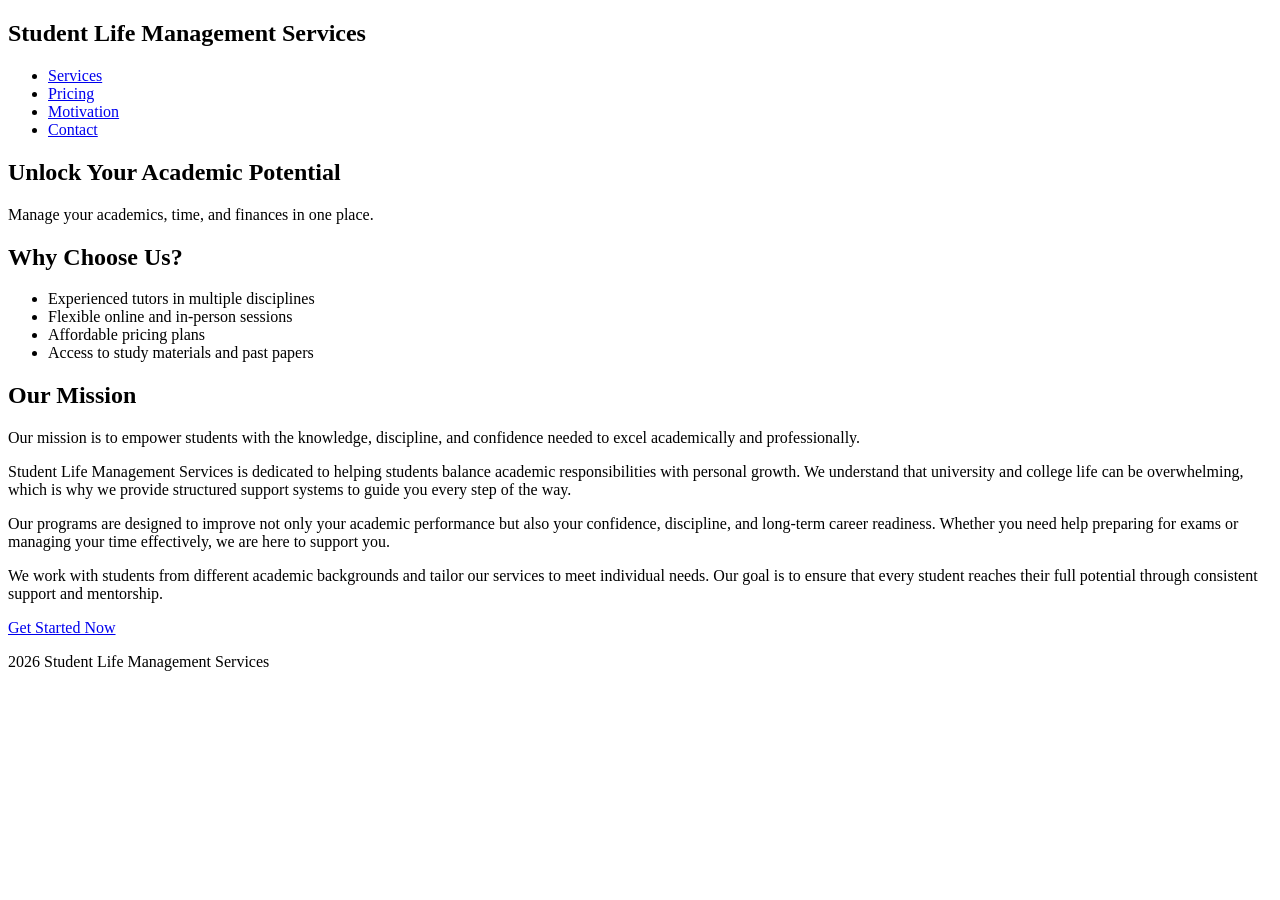
==== index.html @ 94c28f8d "first commit" ====
<!DOCTYPE html>
<html lang="en">

<head>
    <meta charset="UTF-8">
    <meta name="viewport" content="width=device-width, initial-scale=1.0">
    <title>Student Life Management Services</title>
</head>

<body>

    <header>
        <nav>
            <h2>Student Life Management Services</h2>
            <ul>
                <li><a href="service.html">Services</a></li>
                <li><a href="enquiry.html">Pricing</a></li>
                <li><a href="about.html">Motivation</a></li>
                <li><a href="contact.html">Contact</a></li>
            </ul>
        </nav>
    </header>

    <section>
        <h1>Unlock Your Academic Potential</h1>
        <p>Manage your academics, time, and finances in one place.</p>

        <h2>Why Choose Us?</h2>
        <ul>
            <li>Experienced tutors in multiple disciplines</li>
            <li>Flexible online and in-person sessions</li>
            <li>Affordable pricing plans</li>
            <li>Access to study materials and past papers</li>
        </ul>

        <h2>Our Mission</h2>
        <p>Our mission is to empower students with the knowledge, discipline, and confidence needed to excel academically and professionally.</p>

        <p>Student Life Management Services is dedicated to helping students balance academic responsibilities with personal growth. We understand that university and college life can be overwhelming, which is why we provide structured support systems to
            guide you every step of the way.</p>

        <p>Our programs are designed to improve not only your academic performance but also your confidence, discipline, and long-term career readiness. Whether you need help preparing for exams or managing your time effectively, we are here to support you.</p>

        <p>We work with students from different academic backgrounds and tailor our services to meet individual needs. Our goal is to ensure that every student reaches their full potential through consistent support and mentorship.</p>

        <a href="enquiry.html">Get Started Now</a>
    </section>

    <footer>
        <p>2026 Student Life Management Services</p>
    </footer>

</body>

</html>
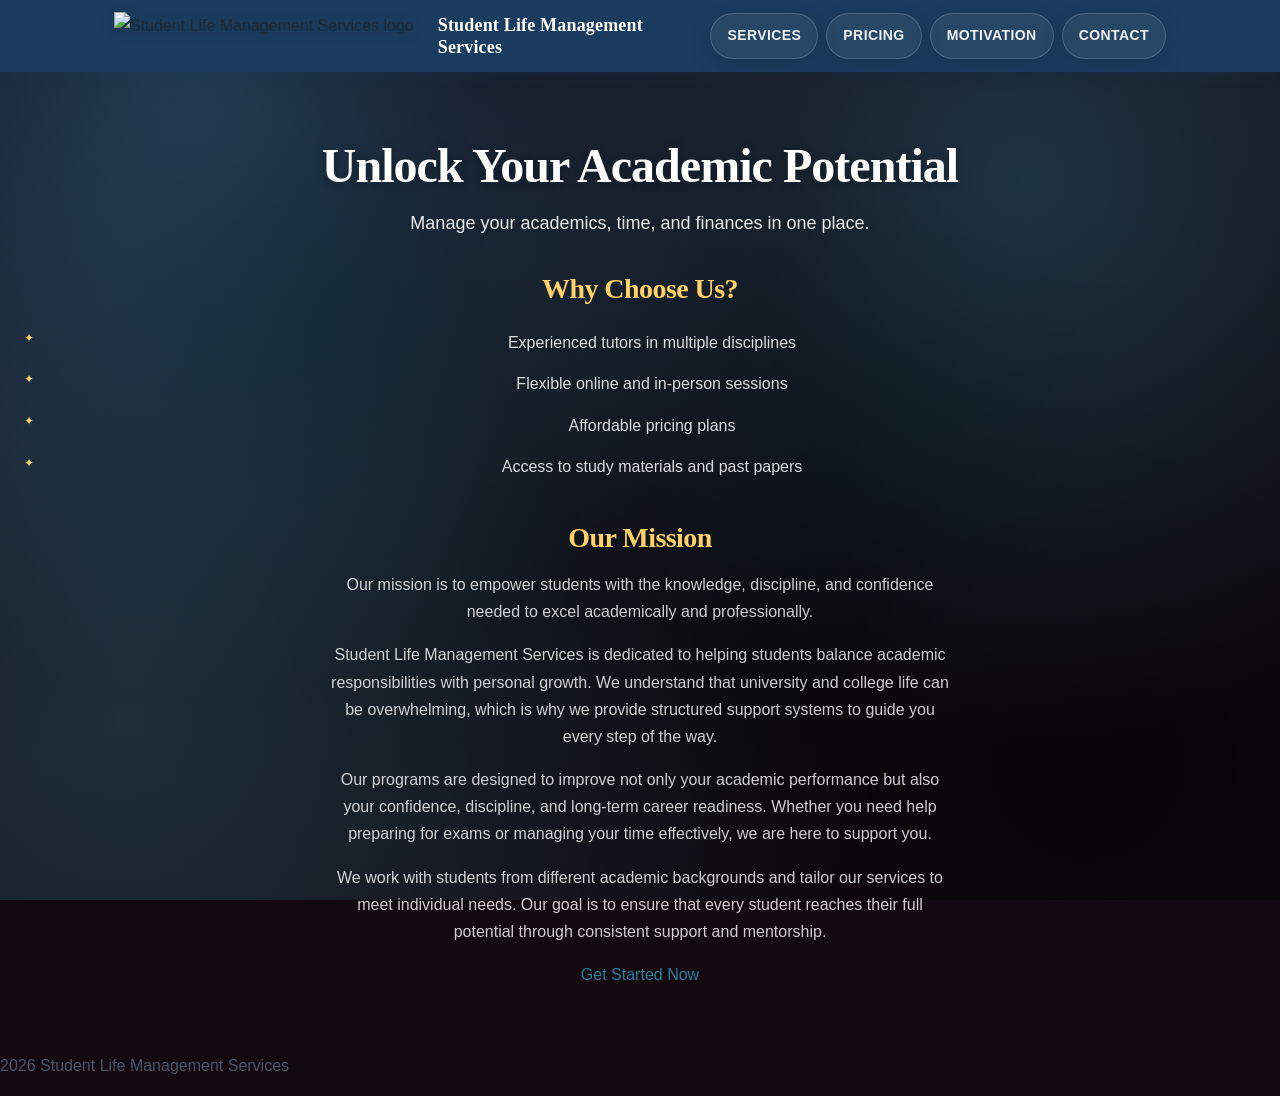
==== commit f99abe57: "Add files via upload" ====
--- a/index.html
+++ b/index.html
@@ -1,55 +1,58 @@
-<!DOCTYPE html>
-<html lang="en">
-
-<head>
-    <meta charset="UTF-8">
-    <meta name="viewport" content="width=device-width, initial-scale=1.0">
-    <title>Student Life Management Services</title>
-</head>
-
-<body>
-
-    <header>
-        <nav>
-            <h2>Student Life Management Services</h2>
-            <ul>
-                <li><a href="service.html">Services</a></li>
-                <li><a href="enquiry.html">Pricing</a></li>
-                <li><a href="about.html">Motivation</a></li>
-                <li><a href="contact.html">Contact</a></li>
-            </ul>
-        </nav>
-    </header>
-
-    <section>
-        <h1>Unlock Your Academic Potential</h1>
-        <p>Manage your academics, time, and finances in one place.</p>
-
-        <h2>Why Choose Us?</h2>
-        <ul>
-            <li>Experienced tutors in multiple disciplines</li>
-            <li>Flexible online and in-person sessions</li>
-            <li>Affordable pricing plans</li>
-            <li>Access to study materials and past papers</li>
-        </ul>
-
-        <h2>Our Mission</h2>
-        <p>Our mission is to empower students with the knowledge, discipline, and confidence needed to excel academically and professionally.</p>
-
-        <p>Student Life Management Services is dedicated to helping students balance academic responsibilities with personal growth. We understand that university and college life can be overwhelming, which is why we provide structured support systems to
-            guide you every step of the way.</p>
-
-        <p>Our programs are designed to improve not only your academic performance but also your confidence, discipline, and long-term career readiness. Whether you need help preparing for exams or managing your time effectively, we are here to support you.</p>
-
-        <p>We work with students from different academic backgrounds and tailor our services to meet individual needs. Our goal is to ensure that every student reaches their full potential through consistent support and mentorship.</p>
-
-        <a href="enquiry.html">Get Started Now</a>
-    </section>
-
-    <footer>
-        <p>2026 Student Life Management Services</p>
-    </footer>
-
-</body>
-
+<!DOCTYPE html>
+<html lang="en">
+
+<head>
+    <meta charset="UTF-8">
+    <meta name="viewport" content="width=device-width, initial-scale=1.0">
+    <title>Student Life Management Services</title>
+    <link rel="stylesheet" href="style.css">
+</head>
+
+<body>
+
+<header>
+        <nav>
+            <img src="media/powpow logo.jpg" alt="Student Life Management Services logo" style="height:48px; width:auto; display:block;" >
+            <h2>Student Life Management Services</h2>
+            <ul>
+                <li><a href="service.html">Services</a></li>
+                <li><a href="enquiry.html">Pricing</a></li>
+                <li><a href="about.html">Motivation</a></li>
+                <li><a href="contact.html">Contact</a></li>
+            </ul>
+        </nav>
+    </header>
+
+    <section class="index-hero">
+        <h1>Unlock Your Academic Potential</h1>
+
+        <p>Manage your academics, time, and finances in one place.</p>
+
+        <h2>Why Choose Us?</h2>
+        <ul>
+            <li>Experienced tutors in multiple disciplines</li>
+            <li>Flexible online and in-person sessions</li>
+            <li>Affordable pricing plans</li>
+            <li>Access to study materials and past papers</li>
+        </ul>
+
+        <h2>Our Mission</h2>
+        <p>Our mission is to empower students with the knowledge, discipline, and confidence needed to excel academically and professionally.</p>
+
+        <p>Student Life Management Services is dedicated to helping students balance academic responsibilities with personal growth. We understand that university and college life can be overwhelming, which is why we provide structured support systems to
+            guide you every step of the way.</p>
+
+        <p>Our programs are designed to improve not only your academic performance but also your confidence, discipline, and long-term career readiness. Whether you need help preparing for exams or managing your time effectively, we are here to support you.</p>
+
+        <p>We work with students from different academic backgrounds and tailor our services to meet individual needs. Our goal is to ensure that every student reaches their full potential through consistent support and mentorship.</p>
+
+        <a href="enquiry.html">Get Started Now</a>
+    </section>
+
+    <footer>
+        <p>2026 Student Life Management Services</p>
+    </footer>
+
+</body>
+
 </html>
--- a/style.css
+++ b/style.css
@@ -0,0 +1,1010 @@
+
+
+/* --- CSS Reset & Base Styles --- */
+*, *::before, *::after {
+    margin: 0;
+    padding: 0;
+    box-sizing: border-box;
+}
+
+/* --- CSS Custom Properties (Variables) --- */
+:root {
+    /* Color Scheme */
+    --color-primary: #1a3c5e;
+    --color-secondary: #2e7d9b;
+    --color-accent: #f0a500;
+    --color-accent-light: #ffd166;
+    --color-bg: #f5f7fa;
+    --color-bg-alt: #eef2f7;
+    --color-white: #ffffff;
+    --color-text: #1e2a38;
+    --color-text-light: #4a5568;
+    --color-text-muted: #718096;
+    --color-border: #d1dce8;
+    --color-success: #38a169;
+
+    /* Typography */
+    --font-heading: 'Georgia', 'Times New Roman', serif;
+    --font-body: 'Segoe UI', Tahoma, Geneva, Verdana, sans-serif;
+
+    /* Font Sizes — relative units for responsiveness */
+    --fs-xs: 0.75rem;
+    --fs-sm: 0.875rem;
+    --fs-base: 1rem;
+    --fs-md: 1.125rem;
+    --fs-lg: 1.375rem;
+    --fs-xl: 1.75rem;
+    --fs-2xl: 2.25rem;
+    --fs-3xl: 3rem;
+
+    /* Spacing */
+    --space-xs: 0.5rem;
+    --space-sm: 0.75rem;
+    --space-md: 1rem;
+    --space-lg: 1.5rem;
+    --space-xl: 2rem;
+    --space-2xl: 3rem;
+    --space-3xl: 4rem;
+
+    /* Borders & Shadows */
+    --radius-sm: 4px;
+    --radius-md: 8px;
+    --radius-lg: 16px;
+    --shadow-sm: 0 1px 3px rgba(26, 60, 94, 0.1);
+    --shadow-md: 0 4px 12px rgba(26, 60, 94, 0.15);
+    --shadow-lg: 0 8px 28px rgba(26, 60, 94, 0.2);
+
+    /* Transitions */
+    --transition: 0.25s ease;
+    --transition-slow: 0.4s ease;
+
+    /* Layout */
+    --max-width: 1100px;
+    --nav-height: 4.5rem;
+}
+
+
+html {
+    font-size: 16px;
+    scroll-behavior: smooth;
+}
+
+body {
+    font-family: var(--font-body);
+    font-size: var(--fs-base);
+    line-height: 1.7;
+    color: var(--color-text);
+    background-color: var(--color-bg);
+    min-height: 100vh;
+    /* Charcoal + pink theme */
+    background-color: #120810;
+    background-image:
+        radial-gradient(circle at 15% 10%, rgba(70, 190, 255, 0.25) 0%, rgba(70, 190, 255, 0) 45%),
+        radial-gradient(circle at 80% 20%, rgba(80, 210, 255, 0.22) 0%, rgba(80, 210, 255, 0) 45%),
+        radial-gradient(circle at 10% 80%, rgba(90, 220, 255, 0.18) 0%, rgba(90, 220, 255, 0) 55%),
+        radial-gradient(circle at 85% 85%, rgba(0, 0, 0, 0.55) 0%, rgba(0, 0, 0, 0) 55%),
+        radial-gradient(circle at 40% 60%, rgba(0, 0, 0, 0.35) 0%, rgba(0, 0, 0, 0) 60%),
+        /* sprinkle */
+        radial-gradient(circle at 25% 35%, rgba(0, 0, 0, 0.55) 0%, rgba(0, 0, 0, 0) 18%),
+        radial-gradient(circle at 60% 70%, rgba(0, 0, 0, 0.5) 0%, rgba(0, 0, 0, 0) 20%),
+        radial-gradient(circle at 70% 45%, rgba(0, 0, 0, 0.45) 0%, rgba(0, 0, 0, 0) 22%);
+    background-attachment: fixed;
+    display: flex;
+    flex-direction: column;
+}
+
+
+h1, h2, h3, h4, h5, h6 {
+    font-family: var(--font-heading);
+    font-weight: 700;
+    line-height: 1.25;
+    color: var(--color-primary);
+    letter-spacing: -0.02em;
+}
+
+h1 { font-size: var(--fs-2xl); margin-bottom: var(--space-lg); }
+h2 { font-size: var(--fs-xl);  margin-bottom: var(--space-md); }
+h3 { font-size: var(--fs-lg);  margin-bottom: var(--space-sm); }
+
+p {
+    font-size: var(--fs-base);
+    color: var(--color-text-light);
+    margin-bottom: var(--space-md);
+    max-width: 70ch;
+}
+
+a {
+    color: var(--color-secondary);
+    text-decoration: none;
+    transition: color var(--transition);
+}
+
+a:hover,
+a:focus {
+    color: var(--color-accent);
+    text-decoration: underline;
+}
+
+ul {
+    list-style: none;
+    padding: 0;
+}
+
+cite {
+    font-style: italic;
+    color: #ffffff;
+
+    font-size: var(--fs-sm);
+}
+
+
+
+blockquote {
+    border-left: 4px solid var(--color-accent);
+    padding: var(--space-md) var(--space-lg);
+    margin: var(--space-xl) 0;
+    background: var(--color-white);
+    border-radius: 0 var(--radius-md) var(--radius-md) 0;
+    font-size: var(--fs-md);
+    font-style: italic;
+    color: var(--color-primary);
+    box-shadow: var(--shadow-sm);
+}
+
+
+.container {
+    width: 100%;
+    max-width: var(--max-width);
+    margin: 0 auto;
+    padding: 0 var(--space-lg);
+}
+
+/* Use flexbox for page structure */
+body {
+    display: flex;
+    flex-direction: column;
+}
+
+main, section:not(nav section) {
+    flex: 1;
+}
+
+
+header {
+    background: var(--color-primary);
+    position: sticky;
+    top: 0;
+    z-index: 100;
+    box-shadow: var(--shadow-md);
+}
+
+header nav {
+    max-width: var(--max-width);
+    margin: 0 auto;
+    padding: 0 var(--space-lg);
+    display: flex;
+    align-items: center;
+    justify-content: space-between;
+    min-height: var(--nav-height);
+    flex-wrap: wrap;
+    gap: var(--space-sm);
+}
+
+/* --- Navbar modernize --- */
+header nav img {
+    height: 44px;
+    width: auto;
+    display: block;
+    margin-right: var(--space-sm);
+    filter: drop-shadow(0 2px 6px rgba(0,0,0,0.18));
+}
+
+header nav h2 {
+    padding: 0;
+    margin-right: auto;
+}
+
+header nav ul {
+    margin-left: auto;
+    display: flex;
+    align-items: center;
+}
+
+header nav ul li {
+    list-style: none;
+}
+
+header nav ul li a {
+    display: inline-flex;
+    align-items: center;
+    justify-content: center;
+    padding: 0.6rem 0.9rem;
+    border-radius: 999px;
+    position: relative;
+    overflow: hidden;
+    background: rgba(255,255,255,0.06);
+    border: 1px solid rgba(255,255,255,0.14);
+}
+
+header nav ul li a::after {
+    content: '';
+    position: absolute;
+    inset: 0;
+    background: linear-gradient(135deg, rgba(240,165,0,0.35), rgba(255,209,102,0.25));
+    opacity: 0;
+    transition: opacity var(--transition);
+}
+
+header nav ul li a:hover,
+header nav ul li a:focus {
+    background: var(--color-accent);
+    color: var(--color-primary);
+    text-decoration: none;
+    transform: translateY(-1px);
+}
+
+header nav ul li a:hover::after,
+header nav ul li a:focus::after {
+    opacity: 1;
+}
+
+
+header nav h2 {
+    color: var(--color-white);
+    font-size: var(--fs-md);
+    font-family: var(--font-heading);
+    letter-spacing: 0.01em;
+    margin: 0;
+    flex: 1;
+    min-width: 180px;
+}
+
+header nav ul {
+    display: flex;
+    flex-wrap: wrap;
+    gap: var(--space-xs);
+}
+
+header nav ul li a {
+    color: rgba(255, 255, 255, 0.92);
+    font-size: var(--fs-sm);
+    font-weight: 700;
+    padding: 0.65rem 1rem;
+    border-radius: 999px;
+    letter-spacing: 0.03em;
+    text-transform: uppercase;
+    text-decoration: none;
+    transition: transform var(--transition), box-shadow var(--transition), background var(--transition), color var(--transition);
+    background: rgba(255,255,255,0.06);
+    border: 1px solid rgba(255,255,255,0.18);
+    box-shadow: 0 8px 24px rgba(0,0,0,0.12);
+}
+
+
+header nav ul li a:hover,
+header nav ul li a:focus {
+    background: var(--color-accent);
+    color: var(--color-primary);
+    text-decoration: none;
+}
+
+
+.enquiry-page {
+
+    position: relative;
+    width: 100%;
+    padding: var(--space-3xl) var(--space-lg);
+    margin: 0 auto;
+    max-width: var(--max-width);
+    min-height: 70vh;
+    border-radius: var(--radius-lg);
+    overflow: hidden;
+
+    background-image: url("media/nellll.jpg");
+    background-size: cover;
+    background-position: center;
+    background-repeat: no-repeat;
+}
+
+.enquiry-page__overlay {
+    position: absolute;
+    inset: 0;
+    background: rgba(0, 0, 0, 0.35);
+    z-index: 0;
+}
+
+.service-page {
+    position: relative;
+    width: 100%;
+    padding: var(--space-3xl) var(--space-lg);
+    margin: 0 auto;
+    max-width: var(--max-width);
+    min-height: 70vh;
+    border-radius: var(--radius-lg);
+    overflow: hidden;
+
+    background-image: url("media/pexels-kampus-5940707.jpg");
+    background-size: cover;
+    background-position: center;
+    background-repeat: no-repeat;
+}
+
+.service-page__overlay {
+    position: absolute;
+    inset: 0;
+    background: rgba(0, 0, 0, 0.2);
+    z-index: 0;
+}
+
+.service-page > h1,
+.service-page__content {
+    position: relative;
+    z-index: 1;
+}
+
+
+.enquiry-page > h1,
+.enquiry-page__content {
+    position: relative;
+    z-index: 1;
+}
+
+.enquiry-page > h1 {
+    color: var(--color-white);
+    font-size: var(--fs-3xl);
+    text-shadow: 0 2px 8px rgba(0, 0, 0, 0.35);
+    margin-bottom: var(--space-lg);
+}
+
+.enquiry-page__content {
+    padding-top: 0;
+}
+
+.page-header {
+    background: linear-gradient(135deg, var(--color-primary) 0%, var(--color-secondary) 100%);
+    color: var(--color-white);
+    padding: var(--space-3xl) var(--space-lg);
+    text-align: center;
+}
+
+
+.page-header h1 {
+    color: var(--color-white);
+    font-size: var(--fs-3xl);
+    margin-bottom: var(--space-sm);
+    text-shadow: 0 2px 8px rgba(0,0,0,0.2);
+}
+
+.page-header p {
+    color: rgba(255,255,255,0.9);
+    font-size: var(--fs-md);
+    max-width: 55ch;
+    margin: 0 auto;
+}
+
+
+.enquiry-card{
+    position: relative;
+    background-image: url("media/pexels-pixabay-207253.jpg");
+    /* make card text sit above overlay */
+    color: #ffffff;
+    background-size: cover;
+    background-position: center;
+    background-repeat: no-repeat;
+
+    border-radius: var(--radius-lg);
+    overflow: hidden;
+
+    border: 1px solid var(--color-border);
+    box-shadow: var(--shadow-sm);
+
+    padding: var(--space-xl);
+    margin: var(--space-xl) auto;
+}
+
+.enquiry-card::before{
+    content: '';
+    position: absolute;
+    inset: 0;
+    background: rgba(0,0,0,0.45);
+}
+
+.enquiry-card > *{
+    position: relative;
+    z-index: 1;
+    color: #ffffff;
+}
+
+.enquiry-card h2,
+.enquiry-card ul li,
+.enquiry-card p{
+    text-shadow: 0 2px 10px rgba(0,0,0,0.65);
+}
+
+.enquiry-card ul li{
+    font-weight: 800;
+}
+
+.enquiry-card h2{
+    font-weight: 900;
+    letter-spacing: 0.02em;
+}
+
+
+section {
+    padding: var(--space-2xl) var(--space-lg);
+    max-width: var(--max-width);
+    margin: 0 auto;
+    width: 100%;
+}
+
+/* Card-style sections */
+.card {
+    background: var(--color-white);
+    border-radius: var(--radius-lg);
+    padding: var(--space-xl);
+    box-shadow: var(--shadow-sm);
+    border: 1px solid var(--color-border);
+    transition: box-shadow var(--transition), transform var(--transition);
+}
+
+.card:hover {
+    box-shadow: var(--shadow-md);
+    transform: translateY(-2px);
+}
+
+/* Why Choose Us & Mission lists */
+section ul li {
+    padding: var(--space-xs) 0 var(--space-xs) var(--space-lg);
+    position: relative;
+    color: var(--color-text-light);
+    font-size: var(--fs-base);
+    line-height: 1.6;
+}
+
+section ul li::before {
+    content: '✦';
+    position: absolute;
+    left: 0;
+    color: var(--color-accent);
+    font-size: var(--fs-xs);
+    top: 0.6em;
+}
+
+/* ============================================================
+   INDEX PAGE — HERO
+   ============================================================ */
+
+.index-hero {
+
+    background-image: url("media/pexels-bltkrn-35098073.jpg");
+    background-size: cover;
+    background-position: center;
+    background-repeat: no-repeat;
+
+    /* keep a subtle gradient overlay feel */
+    position: relative;
+
+    max-width: 100%;
+    padding: var(--space-3xl) var(--space-lg);
+    text-align: center;
+}
+
+body > section:first-of-type h1 {
+    color: var(--color-white);
+    font-size: var(--fs-3xl);
+    text-shadow: 0 2px 8px rgba(0,0,0,0.25);
+    margin-bottom: var(--space-sm);
+}
+
+body > section:first-of-type > p:first-of-type {
+    color: rgba(255,255,255,0.9);
+    font-size: var(--fs-md);
+    margin: 0 auto var(--space-xl);
+}
+
+body > section:first-of-type h2 {
+    color: var(--color-accent-light);
+    margin-top: var(--space-xl);
+}
+
+body > section:first-of-type ul li {
+    color: rgba(255,255,255,0.85);
+}
+
+body > section:first-of-type ul li::before {
+    color: var(--color-accent-light);
+}
+
+body > section:first-of-type p:not(:first-of-type) {
+    color: rgba(255,255,255,0.8);
+    margin: 0 auto var(--space-md);
+
+a[href="enquiry.html"],
+    a[href="contact.html"],
+    a[href="services.html"],
+    a[href="index.html"],
+    a[href="service.html"] {
+
+    display: inline-flex;
+    align-items: center;
+    justify-content: center;
+    padding: 0.65rem 1.15rem;
+    border-radius: 999px;
+    font-weight: 800;
+    font-size: var(--fs-sm);
+    letter-spacing: 0.04em;
+    text-transform: uppercase;
+    text-decoration: none;
+    transition: transform var(--transition), box-shadow var(--transition), background var(--transition), color var(--transition);
+    margin-top: var(--space-md);
+    margin-right: var(--space-sm);
+    border: 1px solid rgba(255,255,255,0.18);
+    background: rgba(255,255,255,0.06);
+    box-shadow: 0 8px 24px rgba(0,0,0,0.12);
+}
+
+/* Make nav/hero-style buttons use same pill theme */
+header nav ul li a,
+.a-pill,
+.form-pill,
+button[type="submit"] {
+    border-radius: 999px;
+}
+
+
+/* Primary CTA */
+a[href="enquiry.html"],
+a[href="contact.html"],
+a[href="services.html"],
+a[href="service.html"] {
+    background: var(--color-accent);
+    color: var(--color-primary);
+    box-shadow: 0 4px 14px rgba(240, 165, 0, 0.35);
+}
+
+a[href="enquiry.html"]:hover,
+a[href="contact.html"]:hover,
+a[href="services.html"]:hover,
+a[href="service.html"]:hover {
+    background: var(--color-accent-light);
+    transform: translateY(-2px);
+    box-shadow: 0 6px 20px rgba(240, 165, 0, 0.45);
+}
+
+/* Back Home / secondary */
+a[href="index.html"] {
+    background: transparent;
+    color: var(--color-secondary);
+    border: 2px solid var(--color-secondary);
+}
+
+a[href="index.html"]:hover {
+    background: var(--color-secondary);
+    color: var(--color-white);
+}
+
+
+.services-grid {
+    display: grid;
+    grid-template-columns: repeat(auto-fit, minmax(280px, 1fr));
+    gap: var(--space-xl);
+    margin: var(--space-xl) 0;
+}
+
+/* Service sections styled as cards */
+body section + section {
+    background: var(--color-white);
+    border-radius: var(--radius-lg);
+    box-shadow: var(--shadow-sm);
+    border: 1px solid var(--color-border);
+    padding: var(--space-xl);
+    transition: box-shadow var(--transition), transform var(--transition);
+}
+
+body section + section:hover {
+    box-shadow: var(--shadow-md);
+    transform: translateY(-3px);
+}
+
+/* Make service cards consistent/stronger */
+.service-page .card,
+.service-page > section {
+    background: rgba(255,255,255,0.95);
+    border: 1px solid rgba(209,220,232,0.9);
+    box-shadow: var(--shadow-sm);
+}
+
+.service-page > section h2 {
+    font-size: var(--fs-lg);
+    color: var(--color-secondary);
+    padding-bottom: var(--space-sm);
+    border-bottom: 2px solid var(--color-accent);
+    margin-bottom: var(--space-md);
+}
+
+
+/* Service images */
+section img {
+    width: 100%;
+    max-height: 220px;
+    object-fit: cover;
+    border-radius: var(--radius-md);
+    margin: var(--space-md) 0;
+    display: block;
+    box-shadow: var(--shadow-sm);
+}
+
+
+.pricing-grid {
+    display: grid;
+    grid-template-columns: repeat(auto-fit, minmax(240px, 1fr));
+    gap: var(--space-xl);
+    margin: var(--space-xl) 0;
+}
+
+/* Pricing card sections */
+section section,
+body > section[id] {
+    background: var(--color-white);
+    border-radius: var(--radius-lg);
+    padding: var(--space-xl);
+    box-shadow: var(--shadow-sm);
+    border: 1px solid var(--color-border);
+    transition: box-shadow var(--transition), transform var(--transition);
+}
+
+section section:hover {
+    box-shadow: var(--shadow-lg);
+    transform: translateY(-4px);
+}
+
+section section h2 {
+    font-size: var(--fs-lg);
+    color: var(--color-secondary);
+    padding-bottom: var(--space-sm);
+    border-bottom: 2px solid var(--color-accent);
+    margin-bottom: var(--space-md);
+}
+
+
+form {
+    background: var(--color-white);
+    padding: var(--space-xl);
+    border-radius: var(--radius-lg);
+    box-shadow: var(--shadow-md);
+    border: 1px solid var(--color-border);
+    max-width: 600px;
+    margin: var(--space-xl) 0;
+}
+
+form label {
+    display: block;
+    font-weight: 600;
+    font-size: var(--fs-sm);
+    color: var(--color-primary);
+    margin-bottom: var(--space-xs);
+    letter-spacing: 0.02em;
+    text-transform: uppercase;
+}
+
+form input[type="text"],
+form input[type="email"],
+form select,
+form textarea {
+    width: 100%;
+    padding: var(--space-sm) var(--space-md);
+    border: 2px solid var(--color-border);
+    border-radius: var(--radius-md);
+    font-family: var(--font-body);
+    font-size: var(--fs-base);
+    color: var(--color-text);
+    background: var(--color-bg);
+    transition: border-color var(--transition), box-shadow var(--transition);
+    margin-bottom: var(--space-lg);
+}
+
+form input[type="text"]:focus,
+form input[type="email"]:focus,
+form select:focus,
+form textarea:focus {
+    outline: none;
+    border-color: var(--color-secondary);
+    box-shadow: 0 0 0 3px rgba(46, 125, 155, 0.15);
+    background: var(--color-white);
+}
+
+form textarea {
+    min-height: 130px;
+    resize: vertical;
+}
+
+form button[type="submit"] {
+    background: var(--color-primary);
+    color: var(--color-white);
+    border: none;
+    padding: var(--space-sm) var(--space-2xl);
+    border-radius: var(--radius-md);
+    font-size: var(--fs-base);
+    font-weight: 700;
+    letter-spacing: 0.05em;
+    text-transform: uppercase;
+    cursor: pointer;
+    transition: background var(--transition), transform var(--transition), box-shadow var(--transition);
+    box-shadow: var(--shadow-sm);
+}
+
+form button[type="submit"]:hover,
+form button[type="submit"]:focus {
+    background: var(--color-secondary);
+    transform: translateY(-2px);
+    box-shadow: var(--shadow-md);
+    -webkit-transform: translateY(-2px);
+    -moz-transform: translateY(-2px);
+    -ms-transform: translateY(-2px);
+    -o-transform: translateY(-2px);
+}
+
+form button[type="submit"]:active {
+    transform: translate/* blockquote ;
+    -webkit-transform: translate/* blockquote ;
+    -moz-transform: translate/* blockquote ;
+    -ms-transform: translate/* blockquote ;
+    -o-transform: translate/* blockquote ;
+{
+
+    background: linear-gradient(135deg, var(--color-primary), var(--color-secondary));
+    color: var(--color-white);
+    border-left: 5px solid var(--color-accent);
+    padding: var(--space-xl) var(--space-2xl);
+    border-radius: 0 var(--radius-lg) var(--radius-lg) 0;
+    font-size: var(--fs-lg);
+
+    margin: var(--space-xl) 0;
+    box-shadow: var(--shadow-md);
+    position: relative;
+}
+/* ============================================================
+blockquote::before {
+    content: '\201C';
+    font-size: 5rem;
+    color: var(--color-accent);
+    position: absolute;
+    top: -1rem;
+    left: 1rem;
+    line-height: 1;
+    opacity: 0.4;
+    font-family: var(--font-heading);
+}
+
+
+footer {
+    background: var(--color-primary);
+    color: rgba(255, 255, 255, 0.75);
+    text-align: center;
+    padding: var(--space-lg);
+    font-size: var(--fs-sm);
+    margin-top: auto;
+    letter-spacing: 0.03em;
+}
+
+footer p {
+    color: rgba(255, 255, 255, 0.75);
+    max-width: none;
+    margin: 0;
+}
+
+footer p::before {
+    content: '© ';
+}
+
+
+
+body p:has(+ p) {
+    /* contact page info paragraphs */
+}
+
+/* Style contact info lines with icons */
+p:has(> strong) {
+    display: flex;
+    align-items: flex-start;
+    gap: var(--space-sm);
+}
+
+/* Contact page: make headings & text stand out more */
+body h1,
+body h2 {
+    font-weight: 900;
+}
+
+/* Contact page uses plain h1/h2 and p tags; bump their visual weight */
+body h1 {
+    font-size: clamp(2rem, 3vw, var(--fs-3xl));
+    text-align: center;
+    margin: var(--space-lg) auto;
+    color: var(--color-white);
+}
+
+body h2 {
+    font-size: clamp(1.25rem, 2.2vw, var(--fs-xl));
+    color: var(--color-accent-light);
+    text-align: left;
+    margin-top: var(--space-lg);
+    margin-bottom: var(--space-md);
+}
+
+body p {
+    font-size: clamp(1rem, 1.35vw, var(--fs-md));
+    color: rgba(255,255,255,0.9);
+    max-width: 78ch;
+    margin-left: auto;
+    margin-right: auto;
+}
+
+
+
+
+/* ---- Tablet: max-width 900px ---- */
+@media screen and (max-width: 900px) {
+    :root {
+        --fs-3xl: 2.25rem;
+        --fs-2xl: 1.75rem;
+        --fs-xl: 1.5rem;
+    }
+
+    header nav {
+        flex-direction: column;
+        align-items: flex-start;
+        padding: var(--space-sm) var(--space-lg);
+        gap: var(--space-xs);
+    }
+
+    header nav h2 {
+        font-size: var(--fs-base);
+    }
+
+    header nav ul {
+        gap: var(--space-xs);
+    }
+
+    body > section:first-of-type {
+        padding: var(--space-2xl) var(--space-lg);
+    }
+
+    body > section:first-of-type h1 {
+        font-size: var(--fs-2xl);
+    }
+
+    .services-grid,
+    .pricing-grid {
+        grid-template-columns: repeat(2, 1fr);
+    }
+
+    form {
+        max-width: 100%;
+    }
+}
+
+/* ---- Mobile: max-width 600px ---- */
+@media screen and (max-width: 600px) {
+    :root {
+        --fs-3xl: 1.75rem;
+        --fs-2xl: 1.5rem;
+        --fs-xl: 1.25rem;
+        --fs-lg: 1.125rem;
+        --space-2xl: 2rem;
+        --space-3xl: 2.5rem;
+    }
+
+    html {
+        font-size: 15px;
+    }
+
+    header nav {
+        padding: var(--space-sm) var(--space-md);
+    }
+
+    header nav h2 {
+        font-size: var(--fs-sm);
+        margin-bottom: var(--space-xs);
+    }
+
+    header nav ul {
+        flex-wrap: wrap;
+        gap: 4px;
+    }
+
+    header nav ul li a {
+        font-size: 0.7rem;
+        padding: 4px var(--space-xs);
+    }
+
+    body > section:first-of-type {
+        padding: var(--space-xl) var(--space-md);
+    }
+
+    body > section:first-of-type h1 {
+        font-size: var(--fs-2xl);
+    }
+
+    section {
+        padding: var(--space-xl) var(--space-md);
+    }
+
+    .services-grid,
+    .pricing-grid {
+        grid-template-columns: 1fr;
+    }
+
+    form {
+        padding: var(--space-lg) var(--space-md);
+    }
+
+    blockquote {
+        padding: var(--space-lg);
+        font-size: var(--fs-base);
+    }
+
+    blockquote::before {
+        font-size: 3rem;
+    }
+
+    /* Stack buttons on mobile */
+    a[href="enquiry.html"],
+    a[href="contact.html"],
+    a[href="services.html"],
+    a[href="index.html"],
+    a[href="service.html"] {
+        display: block;
+        text-align: center;
+        margin-right: 0;
+    }
+
+    section section {
+        padding: var(--space-md);
+    }
+
+    section img {
+        max-height: 160px;
+    }
+
+    h1 { font-size: var(--fs-xl); }
+    h2 { font-size: var(--fs-lg); }
+}
+
+/* ---- Large screens: min-width 1200px ---- */
+@media screen and (min-width: 1200px) {
+    :root {
+        --fs-3xl: 3.5rem;
+    }
+
+    .services-grid {
+        grid-template-columns: repeat(3, 1fr);
+    }
+
+    .pricing-grid {
+        grid-template-columns: repeat(3, 1fr);
+    }
+}
+
+
+
+/* Focus visible for accessibility */
+a:focus-visible,
+button:focus-visible,
+input:focus-visible,
+select:focus-visible,
+textarea:focus-visible {
+    outline: 3px solid var(--color-accent);
+    outline-offset: 2px;
+}
+
+/* Active link feedback */
+a:active {
+    transform: scale(0.98);
+}
+
+header nav ul li {
+    list-style: none;
+}
+}
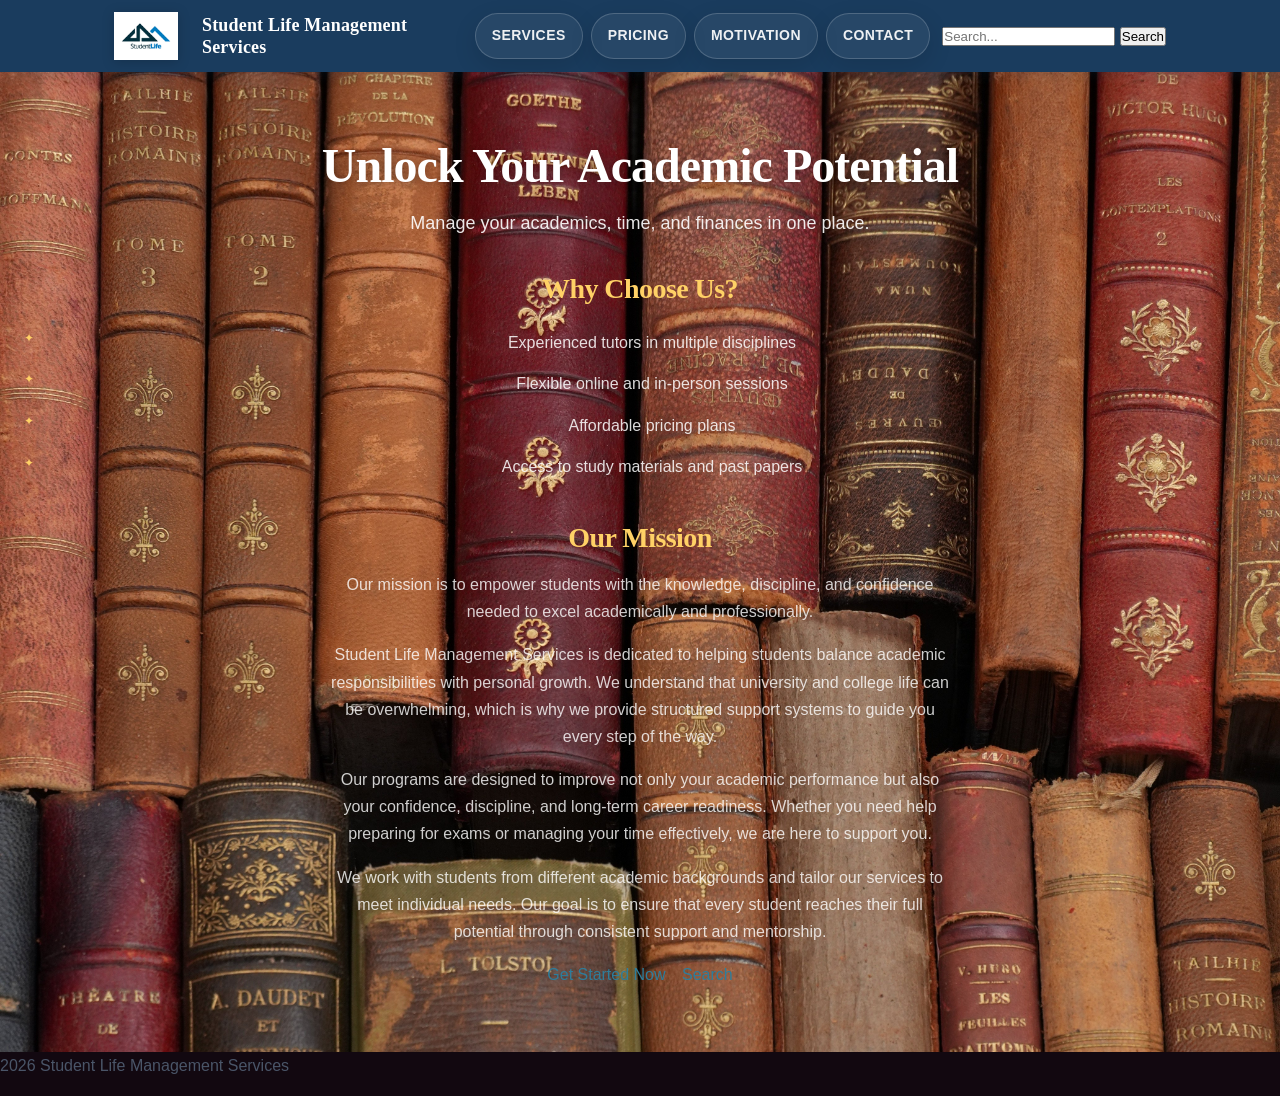
==== commit bfbf411b: "Add files via upload" ====
--- a/index.html
+++ b/index.html
@@ -14,12 +14,19 @@
         <nav>
             <img src="media/powpow logo.jpg" alt="Student Life Management Services logo" style="height:48px; width:auto; display:block;" >
             <h2>Student Life Management Services</h2>
+
             <ul>
                 <li><a href="service.html">Services</a></li>
                 <li><a href="enquiry.html">Pricing</a></li>
                 <li><a href="about.html">Motivation</a></li>
                 <li><a href="contact.html">Contact</a></li>
             </ul>
+
+            
+            <form id="navSearch" class="nav-search" role="search" aria-label="Site search" onsubmit="return false;">
+                <input id="navSearchInput" type="search" placeholder="Search..." aria-label="Search keywords" />
+                <button id="navSearchBtn" type="button">Search</button>
+            </form>
         </nav>
     </header>
 
@@ -47,7 +54,27 @@
         <p>We work with students from different academic backgrounds and tailor our services to meet individual needs. Our goal is to ensure that every student reaches their full potential through consistent support and mentorship.</p>
 
         <a href="enquiry.html">Get Started Now</a>
+        <a href="search.html" style="margin-left: .75rem;">Search</a>
     </section>
+
+    <script>
+        // Navbar search: redirect to search.html when user clicks Search / presses Enter.
+        const navForm = document.getElementById('navSearch');
+        const navInput = document.getElementById('navSearchInput');
+        const navBtn = document.getElementById('navSearchBtn');
+
+        function goToSearch() {
+            const q = (navInput.value || '').trim();
+            const url = q ? `search.html?q=${encodeURIComponent(q)}` : 'search.html';
+            window.location.href = url;
+        }
+
+        navBtn.addEventListener('click', goToSearch);
+        navInput.addEventListener('keydown', (e) => {
+            if (e.key === 'Enter') goToSearch();
+        });
+    </script>
+
 
     <footer>
         <p>2026 Student Life Management Services</p>
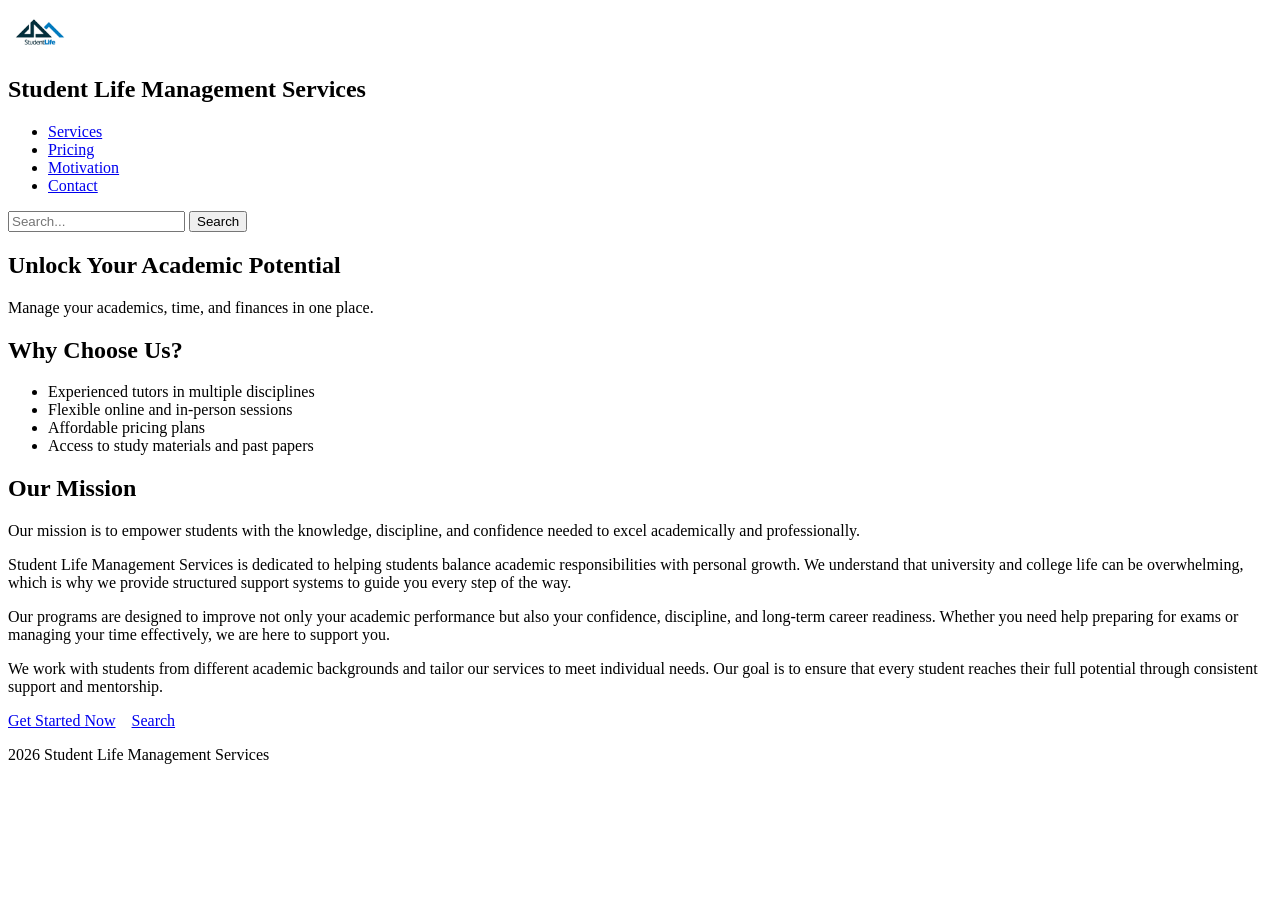
==== commit 0e1a1053: "Add files via upload" ====
--- a/index.html
+++ b/index.html
@@ -5,7 +5,7 @@
     <meta charset="UTF-8">
     <meta name="viewport" content="width=device-width, initial-scale=1.0">
     <title>Student Life Management Services</title>
-    <link rel="stylesheet" href="style.css">
+<link rel="stylesheet" href="css/style.css">
 </head>
 
 <body>
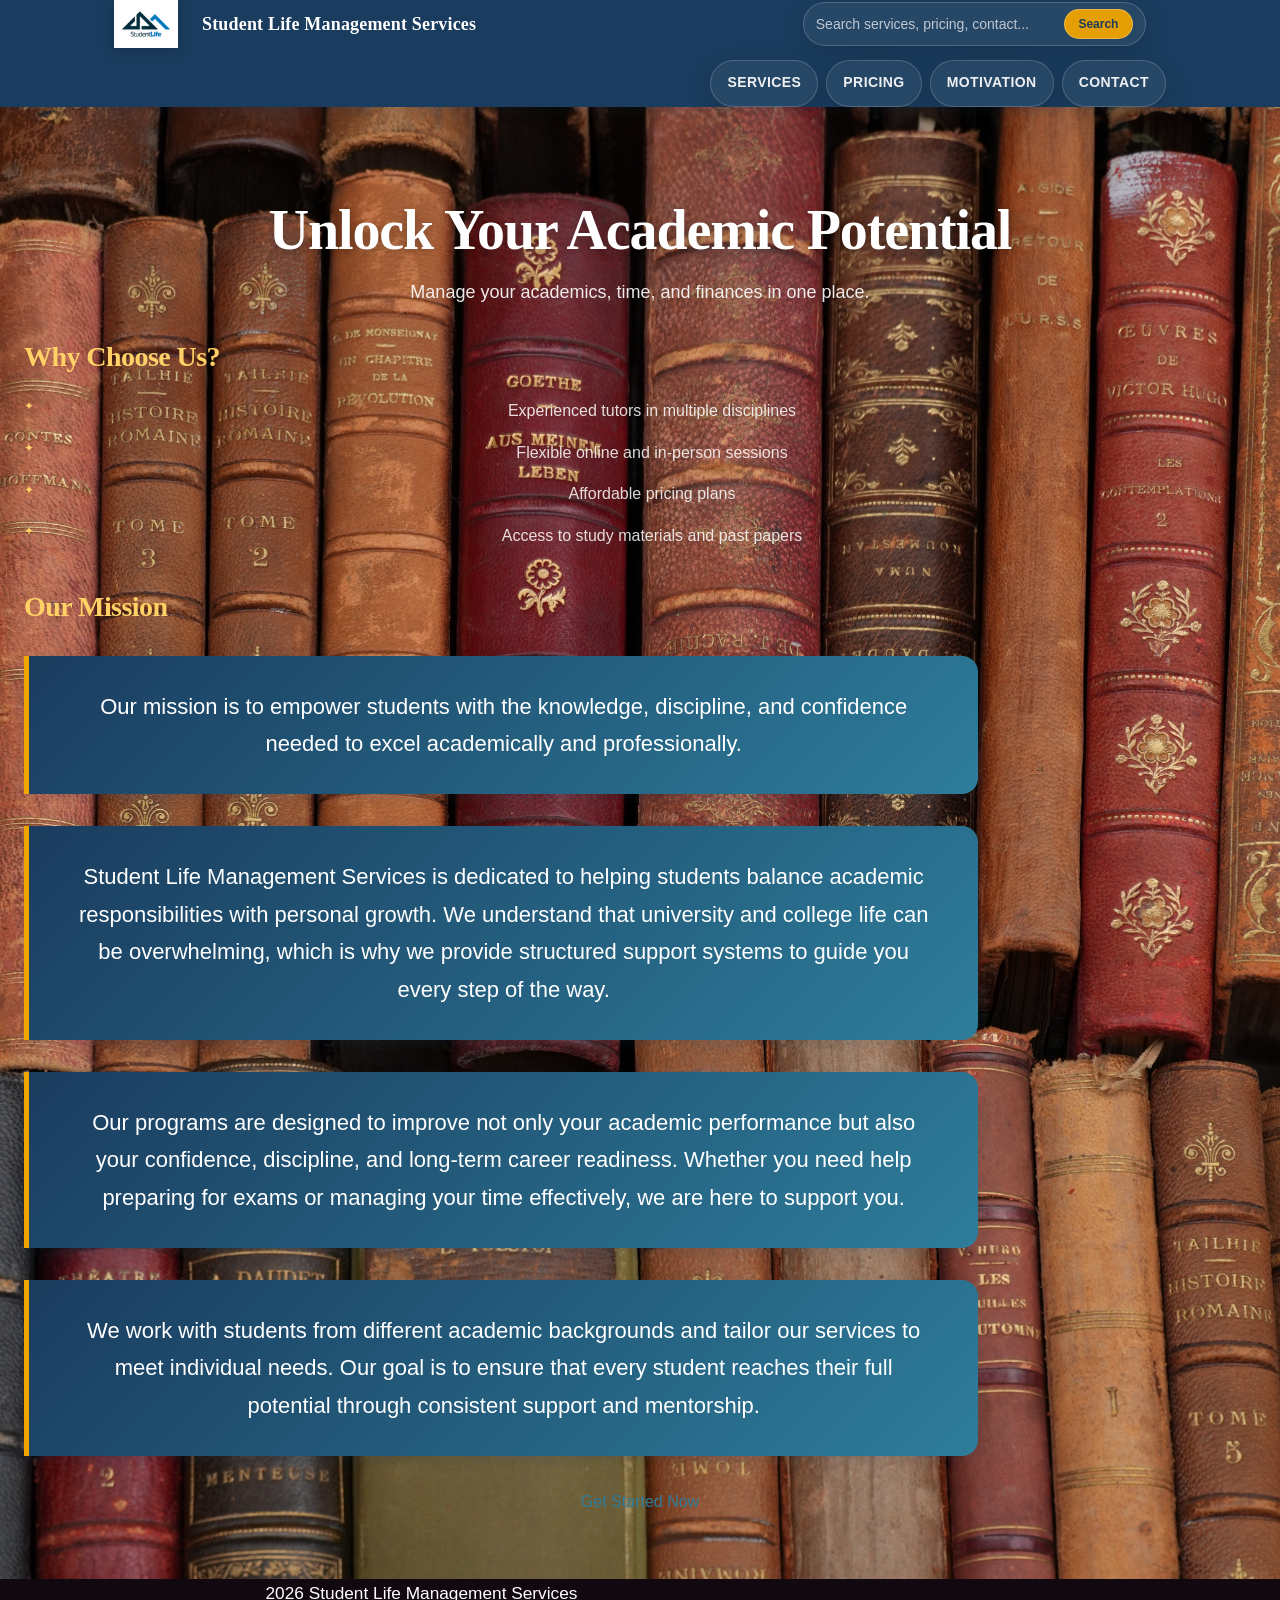
==== commit bb5128a9: "Add files via upload" ====
--- a/index.html
+++ b/index.html
@@ -5,7 +5,7 @@
     <meta charset="UTF-8">
     <meta name="viewport" content="width=device-width, initial-scale=1.0">
     <title>Student Life Management Services</title>
-<link rel="stylesheet" href="css/style.css">
+    <link rel="stylesheet" href="style.css">
 </head>
 
 <body>
@@ -14,21 +14,22 @@
         <nav>
             <img src="media/powpow logo.jpg" alt="Student Life Management Services logo" style="height:48px; width:auto; display:block;" >
             <h2>Student Life Management Services</h2>
-
+            <form id="siteSearchForm" class="navbar-search" role="search" aria-label="Site search">
+                <label class="sr-only" for="siteSearch">Search</label>
+                <input id="siteSearch" name="q" type="search" autocomplete="off" spellcheck="false" placeholder="Search services, pricing, contact..." />
+                <button type="submit" aria-label="Search">Search</button>
+            </form>
+            <div id="searchMessage" class="search-message" aria-live="polite"></div>
             <ul>
                 <li><a href="service.html">Services</a></li>
                 <li><a href="enquiry.html">Pricing</a></li>
                 <li><a href="about.html">Motivation</a></li>
                 <li><a href="contact.html">Contact</a></li>
             </ul>
-
-            
-            <form id="navSearch" class="nav-search" role="search" aria-label="Site search" onsubmit="return false;">
-                <input id="navSearchInput" type="search" placeholder="Search..." aria-label="Search keywords" />
-                <button id="navSearchBtn" type="button">Search</button>
-            </form>
         </nav>
     </header>
+
+    <script src="js/main.js" defer></script>
 
     <section class="index-hero">
         <h1>Unlock Your Academic Potential</h1>
@@ -54,27 +55,7 @@
         <p>We work with students from different academic backgrounds and tailor our services to meet individual needs. Our goal is to ensure that every student reaches their full potential through consistent support and mentorship.</p>
 
         <a href="enquiry.html">Get Started Now</a>
-        <a href="search.html" style="margin-left: .75rem;">Search</a>
     </section>
-
-    <script>
-        // Navbar search: redirect to search.html when user clicks Search / presses Enter.
-        const navForm = document.getElementById('navSearch');
-        const navInput = document.getElementById('navSearchInput');
-        const navBtn = document.getElementById('navSearchBtn');
-
-        function goToSearch() {
-            const q = (navInput.value || '').trim();
-            const url = q ? `search.html?q=${encodeURIComponent(q)}` : 'search.html';
-            window.location.href = url;
-        }
-
-        navBtn.addEventListener('click', goToSearch);
-        navInput.addEventListener('keydown', (e) => {
-            if (e.key === 'Enter') goToSearch();
-        });
-    </script>
-
 
     <footer>
         <p>2026 Student Life Management Services</p>
--- a/style.css
+++ b/style.css
@@ -0,0 +1,1113 @@
+
+
+/* --- CSS Reset & Base Styles --- */
+*, *::before, *::after {
+    margin: 0;
+    padding: 0;
+    box-sizing: border-box;
+}
+
+/* --- CSS Custom Properties (Variables) --- */
+:root {
+    /* Color Scheme */
+    --color-primary: #1a3c5e;
+    --color-secondary: #2e7d9b;
+    --color-accent: #f0a500;
+    --color-accent-light: #ffd166;
+    --color-bg: #f5f7fa;
+    --color-bg-alt: #eef2f7;
+    --color-white: #ffffff;
+    --color-text: #1e2a38;
+    --color-text-light: #4a5568;
+    --color-text-muted: #718096;
+    --color-border: #d1dce8;
+    --color-success: #38a169;
+
+    /* Typography */
+    --font-heading: 'Georgia', 'Times New Roman', serif;
+    --font-body: 'Segoe UI', Tahoma, Geneva, Verdana, sans-serif;
+
+    /* Font Sizes — relative units for responsiveness */
+    --fs-xs: 0.75rem;
+    --fs-sm: 0.875rem;
+    --fs-base: 1rem;
+    --fs-md: 1.125rem;
+    --fs-lg: 1.375rem;
+    --fs-xl: 1.75rem;
+    --fs-2xl: 2.25rem;
+    --fs-3xl: 3rem;
+
+    /* Spacing */
+    --space-xs: 0.5rem;
+    --space-sm: 0.75rem;
+    --space-md: 1rem;
+    --space-lg: 1.5rem;
+    --space-xl: 2rem;
+    --space-2xl: 3rem;
+    --space-3xl: 4rem;
+
+    /* Borders & Shadows */
+    --radius-sm: 4px;
+    --radius-md: 8px;
+    --radius-lg: 16px;
+    --shadow-sm: 0 1px 3px rgba(26, 60, 94, 0.1);
+    --shadow-md: 0 4px 12px rgba(26, 60, 94, 0.15);
+    --shadow-lg: 0 8px 28px rgba(26, 60, 94, 0.2);
+
+    /* Transitions */
+    --transition: 0.25s ease;
+    --transition-slow: 0.4s ease;
+
+    /* Layout */
+    --max-width: 1100px;
+    --nav-height: 4.5rem;
+}
+
+
+html {
+    font-size: 16px;
+    scroll-behavior: smooth;
+}
+
+body {
+    font-family: var(--font-body);
+    font-size: var(--fs-base);
+    line-height: 1.7;
+    color: var(--color-text);
+    background-color: var(--color-bg);
+    min-height: 100vh;
+    /* Charcoal + pink theme */
+    background-color: #120810;
+    background-image:
+        radial-gradient(circle at 15% 10%, rgba(70, 190, 255, 0.25) 0%, rgba(70, 190, 255, 0) 45%),
+        radial-gradient(circle at 80% 20%, rgba(80, 210, 255, 0.22) 0%, rgba(80, 210, 255, 0) 45%),
+        radial-gradient(circle at 10% 80%, rgba(90, 220, 255, 0.18) 0%, rgba(90, 220, 255, 0) 55%),
+        radial-gradient(circle at 85% 85%, rgba(0, 0, 0, 0.55) 0%, rgba(0, 0, 0, 0) 55%),
+        radial-gradient(circle at 40% 60%, rgba(0, 0, 0, 0.35) 0%, rgba(0, 0, 0, 0) 60%),
+        /* sprinkle */
+        radial-gradient(circle at 25% 35%, rgba(0, 0, 0, 0.55) 0%, rgba(0, 0, 0, 0) 18%),
+        radial-gradient(circle at 60% 70%, rgba(0, 0, 0, 0.5) 0%, rgba(0, 0, 0, 0) 20%),
+        radial-gradient(circle at 70% 45%, rgba(0, 0, 0, 0.45) 0%, rgba(0, 0, 0, 0) 22%);
+    background-attachment: fixed;
+    display: flex;
+    flex-direction: column;
+}
+
+
+h1, h2, h3, h4, h5, h6 {
+    font-family: var(--font-heading);
+    font-weight: 700;
+    line-height: 1.25;
+    color: var(--color-primary);
+    letter-spacing: -0.02em;
+}
+
+h1 { font-size: var(--fs-2xl); margin-bottom: var(--space-lg); }
+h2 { font-size: var(--fs-xl);  margin-bottom: var(--space-md); }
+h3 { font-size: var(--fs-lg);  margin-bottom: var(--space-sm); }
+
+p {
+    font-size: var(--fs-base);
+    color: var(--color-text-light);
+    margin-bottom: var(--space-md);
+    max-width: 70ch;
+}
+
+a {
+    color: var(--color-secondary);
+    text-decoration: none;
+    transition: color var(--transition);
+}
+
+a:hover,
+a:focus {
+    color: var(--color-accent);
+    text-decoration: underline;
+}
+
+ul {
+    list-style: none;
+    padding: 0;
+}
+
+cite {
+    font-style: italic;
+    color: #ffffff;
+
+    font-size: var(--fs-sm);
+}
+
+
+
+blockquote {
+    border-left: 4px solid var(--color-accent);
+    padding: var(--space-md) var(--space-lg);
+    margin: var(--space-xl) 0;
+    background: var(--color-white);
+    border-radius: 0 var(--radius-md) var(--radius-md) 0;
+    font-size: var(--fs-md);
+    font-style: italic;
+    color: var(--color-primary);
+    box-shadow: var(--shadow-sm);
+}
+
+
+.container {
+    width: 100%;
+    max-width: var(--max-width);
+    margin: 0 auto;
+    padding: 0 var(--space-lg);
+}
+
+/* Use flexbox for page structure */
+body {
+    display: flex;
+    flex-direction: column;
+}
+
+main, section:not(nav section) {
+    flex: 1;
+}
+
+
+header {
+    background: var(--color-primary);
+    position: sticky;
+    top: 0;
+    z-index: 100;
+    box-shadow: var(--shadow-md);
+}
+
+header nav {
+    max-width: var(--max-width);
+    margin: 0 auto;
+    padding: 0 var(--space-lg);
+    display: flex;
+    align-items: center;
+    justify-content: space-between;
+    min-height: var(--nav-height);
+    flex-wrap: wrap;
+    gap: var(--space-sm);
+}
+
+/* --- Navbar modernize --- */
+header nav img {
+    height: 44px;
+    width: auto;
+    display: block;
+    margin-right: var(--space-sm);
+    filter: drop-shadow(0 2px 6px rgba(0,0,0,0.18));
+}
+
+header nav h2 {
+    padding: 0;
+    margin-right: auto;
+}
+
+header nav ul {
+    margin-left: auto;
+    display: flex;
+    align-items: center;
+}
+
+header nav ul li {
+    list-style: none;
+}
+
+header nav ul li a {
+    display: inline-flex;
+    align-items: center;
+    justify-content: center;
+    padding: 0.6rem 0.9rem;
+    border-radius: 999px;
+    position: relative;
+    overflow: hidden;
+    background: rgba(255,255,255,0.06);
+    border: 1px solid rgba(255,255,255,0.14);
+}
+
+header nav ul li a::after {
+    content: '';
+    position: absolute;
+    inset: 0;
+    background: linear-gradient(135deg, rgba(240,165,0,0.35), rgba(255,209,102,0.25));
+    opacity: 0;
+    transition: opacity var(--transition);
+}
+
+header nav ul li a:hover,
+header nav ul li a:focus {
+    background: var(--color-accent);
+    color: var(--color-primary);
+    text-decoration: none;
+    transform: translateY(-1px);
+}
+
+header nav ul li a:hover::after,
+header nav ul li a:focus::after {
+    opacity: 1;
+}
+
+
+header nav h2 {
+    color: var(--color-white);
+    font-size: var(--fs-md);
+    font-family: var(--font-heading);
+    letter-spacing: 0.01em;
+    margin: 0;
+    flex: 1;
+    min-width: 180px;
+}
+
+header nav ul {
+    display: flex;
+    flex-wrap: wrap;
+    gap: var(--space-xs);
+}
+
+header nav ul li a {
+    color: rgba(255, 255, 255, 0.92);
+    font-size: var(--fs-sm);
+    font-weight: 700;
+    padding: 0.65rem 1rem;
+    border-radius: 999px;
+    letter-spacing: 0.03em;
+    text-transform: uppercase;
+    text-decoration: none;
+    transition: transform var(--transition), box-shadow var(--transition), background var(--transition), color var(--transition);
+    background: rgba(255,255,255,0.06);
+    border: 1px solid rgba(255,255,255,0.18);
+    box-shadow: 0 8px 24px rgba(0,0,0,0.12);
+}
+
+
+header nav ul li a:hover,
+header nav ul li a:focus {
+    background: var(--color-accent);
+    color: var(--color-primary);
+    text-decoration: none;
+}
+
+
+.enquiry-page {
+
+    position: relative;
+    width: 100%;
+    padding: var(--space-3xl) var(--space-lg);
+    margin: 0 auto;
+    max-width: var(--max-width);
+    min-height: 70vh;
+    border-radius: var(--radius-lg);
+    overflow: hidden;
+
+    background-image: url("media/nellll.jpg");
+    background-size: cover;
+    background-position: center;
+    background-repeat: no-repeat;
+}
+
+.enquiry-page__overlay {
+    position: absolute;
+    inset: 0;
+    background: rgba(0, 0, 0, 0.35);
+    z-index: 0;
+}
+
+.service-page {
+    position: relative;
+    width: 100%;
+    padding: var(--space-3xl) var(--space-lg);
+    margin: 0 auto;
+    max-width: var(--max-width);
+    min-height: 70vh;
+    border-radius: var(--radius-lg);
+    overflow: hidden;
+
+    background-image: url("media/pexels-kampus-5940707.jpg");
+    background-size: cover;
+    background-position: center;
+    background-repeat: no-repeat;
+}
+
+.service-page__overlay {
+    position: absolute;
+    inset: 0;
+    background: rgba(0, 0, 0, 0.2);
+    z-index: 0;
+}
+
+.service-page > h1,
+.service-page__content {
+    position: relative;
+    z-index: 1;
+}
+
+
+.enquiry-page > h1,
+.enquiry-page__content {
+    position: relative;
+    z-index: 1;
+}
+
+.enquiry-page > h1 {
+    color: var(--color-white);
+    font-size: var(--fs-3xl);
+    text-shadow: 0 2px 8px rgba(0, 0, 0, 0.35);
+    margin-bottom: var(--space-lg);
+}
+
+.enquiry-page__content {
+    padding-top: 0;
+}
+
+.page-header {
+    background: linear-gradient(135deg, var(--color-primary) 0%, var(--color-secondary) 100%);
+    color: var(--color-white);
+    padding: var(--space-3xl) var(--space-lg);
+    text-align: center;
+}
+
+
+.page-header h1 {
+    color: var(--color-white);
+    font-size: var(--fs-3xl);
+    margin-bottom: var(--space-sm);
+    text-shadow: 0 2px 8px rgba(0,0,0,0.2);
+}
+
+.page-header p {
+    color: rgba(255,255,255,0.9);
+    font-size: var(--fs-md);
+    max-width: 55ch;
+    margin: 0 auto;
+}
+
+
+.enquiry-card{
+    position: relative;
+    background-image: url("media/pexels-pixabay-207253.jpg");
+    /* make card text sit above overlay */
+    color: #ffffff;
+    background-size: cover;
+    background-position: center;
+    background-repeat: no-repeat;
+
+    border-radius: var(--radius-lg);
+    overflow: hidden;
+
+    border: 1px solid var(--color-border);
+    box-shadow: var(--shadow-sm);
+
+    padding: var(--space-xl);
+    margin: var(--space-xl) auto;
+}
+
+.enquiry-card::before{
+    content: '';
+    position: absolute;
+    inset: 0;
+    background: rgba(0,0,0,0.45);
+}
+
+.enquiry-card > *{
+    position: relative;
+    z-index: 1;
+    color: #ffffff;
+}
+
+.enquiry-card h2,
+.enquiry-card ul li,
+.enquiry-card p{
+    text-shadow: 0 2px 10px rgba(0,0,0,0.65);
+}
+
+.enquiry-card ul li{
+    font-weight: 800;
+}
+
+.enquiry-card h2{
+    font-weight: 900;
+    letter-spacing: 0.02em;
+}
+
+
+section {
+    padding: var(--space-2xl) var(--space-lg);
+    max-width: var(--max-width);
+    margin: 0 auto;
+    width: 100%;
+}
+
+/* Card-style sections */
+.card {
+    background: var(--color-white);
+    border-radius: var(--radius-lg);
+    padding: var(--space-xl);
+    box-shadow: var(--shadow-sm);
+    border: 1px solid var(--color-border);
+    transition: box-shadow var(--transition), transform var(--transition);
+}
+
+.card:hover {
+    box-shadow: var(--shadow-md);
+    transform: translateY(-2px);
+}
+
+/* Why Choose Us & Mission lists */
+section ul li {
+    padding: var(--space-xs) 0 var(--space-xs) var(--space-lg);
+    position: relative;
+    color: var(--color-text-light);
+    font-size: var(--fs-base);
+    line-height: 1.6;
+}
+
+section ul li::before {
+    content: '✦';
+    position: absolute;
+    left: 0;
+    color: var(--color-accent);
+    font-size: var(--fs-xs);
+    top: 0.6em;
+}
+
+/* ============================================================
+   INDEX PAGE — HERO
+   ============================================================ */
+
+.index-hero {
+
+    background-image: url("media/pexels-bltkrn-35098073.jpg");
+    background-size: cover;
+    background-position: center;
+    background-repeat: no-repeat;
+
+    /* keep a subtle gradient overlay feel */
+    position: relative;
+
+    max-width: 100%;
+    padding: var(--space-3xl) var(--space-lg);
+    text-align: center;
+}
+
+body > section:first-of-type h1 {
+    color: var(--color-white);
+    font-size: var(--fs-3xl);
+    text-shadow: 0 2px 8px rgba(0,0,0,0.25);
+    margin-bottom: var(--space-sm);
+}
+
+body > section:first-of-type > p:first-of-type {
+    color: rgba(255,255,255,0.9);
+    font-size: var(--fs-md);
+    margin: 0 auto var(--space-xl);
+}
+
+body > section:first-of-type h2 {
+    color: var(--color-accent-light);
+    margin-top: var(--space-xl);
+}
+
+body > section:first-of-type ul li {
+    color: rgba(255,255,255,0.85);
+}
+
+body > section:first-of-type ul li::before {
+    color: var(--color-accent-light);
+}
+
+body > section:first-of-type p:not(:first-of-type) {
+    color: rgba(255,255,255,0.8);
+    margin: 0 auto var(--space-md);
+
+a[href="enquiry.html"],
+    a[href="contact.html"],
+    a[href="services.html"],
+    a[href="index.html"],
+    a[href="service.html"] {
+
+    display: inline-flex;
+    align-items: center;
+    justify-content: center;
+    padding: 0.65rem 1.15rem;
+    border-radius: 999px;
+    font-weight: 800;
+    font-size: var(--fs-sm);
+    letter-spacing: 0.04em;
+    text-transform: uppercase;
+    text-decoration: none;
+    transition: transform var(--transition), box-shadow var(--transition), background var(--transition), color var(--transition);
+    margin-top: var(--space-md);
+    margin-right: var(--space-sm);
+    border: 1px solid rgba(255,255,255,0.18);
+    background: rgba(255,255,255,0.06);
+    box-shadow: 0 8px 24px rgba(0,0,0,0.12);
+}
+
+/* Make nav/hero-style buttons use same pill theme */
+header nav ul li a,
+.a-pill,
+.form-pill,
+button[type="submit"] {
+    border-radius: 999px;
+}
+
+
+/* Primary CTA */
+a[href="enquiry.html"],
+a[href="contact.html"],
+a[href="services.html"],
+a[href="service.html"] {
+    background: var(--color-accent);
+    color: var(--color-primary);
+    box-shadow: 0 4px 14px rgba(240, 165, 0, 0.35);
+}
+
+a[href="enquiry.html"]:hover,
+a[href="contact.html"]:hover,
+a[href="services.html"]:hover,
+a[href="service.html"]:hover {
+    background: var(--color-accent-light);
+    transform: translateY(-2px);
+    box-shadow: 0 6px 20px rgba(240, 165, 0, 0.45);
+}
+
+/* Back Home / secondary */
+a[href="index.html"] {
+    background: transparent;
+    color: var(--color-secondary);
+    border: 2px solid var(--color-secondary);
+}
+
+a[href="index.html"]:hover {
+    background: var(--color-secondary);
+    color: var(--color-white);
+}
+
+
+.services-grid {
+    display: grid;
+    grid-template-columns: repeat(auto-fit, minmax(280px, 1fr));
+    gap: var(--space-xl);
+    margin: var(--space-xl) 0;
+}
+
+/* Service sections styled as cards */
+body section + section {
+    background: var(--color-white);
+    border-radius: var(--radius-lg);
+    box-shadow: var(--shadow-sm);
+    border: 1px solid var(--color-border);
+    padding: var(--space-xl);
+    transition: box-shadow var(--transition), transform var(--transition);
+}
+
+body section + section:hover {
+    box-shadow: var(--shadow-md);
+    transform: translateY(-3px);
+}
+
+/* Make service cards consistent/stronger */
+.service-page .card,
+.service-page > section {
+    background: rgba(255,255,255,0.95);
+    border: 1px solid rgba(209,220,232,0.9);
+    box-shadow: var(--shadow-sm);
+}
+
+.service-page > section h2 {
+    font-size: var(--fs-lg);
+    color: var(--color-secondary);
+    padding-bottom: var(--space-sm);
+    border-bottom: 2px solid var(--color-accent);
+    margin-bottom: var(--space-md);
+}
+
+
+/* Service images */
+section img {
+    width: 100%;
+    max-height: 220px;
+    object-fit: cover;
+    border-radius: var(--radius-md);
+    margin: var(--space-md) 0;
+    display: block;
+    box-shadow: var(--shadow-sm);
+}
+
+
+.pricing-grid {
+    display: grid;
+    grid-template-columns: repeat(auto-fit, minmax(240px, 1fr));
+    gap: var(--space-xl);
+    margin: var(--space-xl) 0;
+}
+
+/* Pricing card sections */
+section section,
+body > section[id] {
+    background: var(--color-white);
+    border-radius: var(--radius-lg);
+    padding: var(--space-xl);
+    box-shadow: var(--shadow-sm);
+    border: 1px solid var(--color-border);
+    transition: box-shadow var(--transition), transform var(--transition);
+}
+
+section section:hover {
+    box-shadow: var(--shadow-lg);
+    transform: translateY(-4px);
+}
+
+section section h2 {
+    font-size: var(--fs-lg);
+    color: var(--color-secondary);
+    padding-bottom: var(--space-sm);
+    border-bottom: 2px solid var(--color-accent);
+    margin-bottom: var(--space-md);
+}
+
+
+form {
+    background: var(--color-white);
+    padding: var(--space-xl);
+    border-radius: var(--radius-lg);
+    box-shadow: var(--shadow-md);
+    border: 1px solid var(--color-border);
+    max-width: 600px;
+    margin: var(--space-xl) 0;
+}
+
+form label {
+    display: block;
+    font-weight: 600;
+    font-size: var(--fs-sm);
+    color: var(--color-primary);
+    margin-bottom: var(--space-xs);
+    letter-spacing: 0.02em;
+    text-transform: uppercase;
+}
+
+form input[type="text"],
+form input[type="email"],
+form select,
+form textarea {
+    width: 100%;
+    padding: var(--space-sm) var(--space-md);
+    border: 2px solid var(--color-border);
+    border-radius: var(--radius-md);
+    font-family: var(--font-body);
+    font-size: var(--fs-base);
+    color: var(--color-text);
+    background: var(--color-bg);
+    transition: border-color var(--transition), box-shadow var(--transition);
+    margin-bottom: var(--space-lg);
+}
+
+form input[type="text"]:focus,
+form input[type="email"]:focus,
+form select:focus,
+form textarea:focus {
+    outline: none;
+    border-color: var(--color-secondary);
+    box-shadow: 0 0 0 3px rgba(46, 125, 155, 0.15);
+    background: var(--color-white);
+}
+
+form textarea {
+    min-height: 130px;
+    resize: vertical;
+}
+
+form button[type="submit"] {
+    background: var(--color-primary);
+    color: var(--color-white);
+    border: none;
+    padding: var(--space-sm) var(--space-2xl);
+    border-radius: var(--radius-md);
+    font-size: var(--fs-base);
+    font-weight: 700;
+    letter-spacing: 0.05em;
+    text-transform: uppercase;
+    cursor: pointer;
+    transition: background var(--transition), transform var(--transition), box-shadow var(--transition);
+    box-shadow: var(--shadow-sm);
+}
+
+form button[type="submit"]:hover,
+form button[type="submit"]:focus {
+    background: var(--color-secondary);
+    transform: translateY(-2px);
+    box-shadow: var(--shadow-md);
+    -webkit-transform: translateY(-2px);
+    -moz-transform: translateY(-2px);
+    -ms-transform: translateY(-2px);
+    -o-transform: translateY(-2px);
+}
+
+form button[type="submit"]:active {
+    transform: translateY(0);
+}
+
+
+
+    background: linear-gradient(135deg, var(--color-primary), var(--color-secondary));
+    color: var(--color-white);
+    border-left: 5px solid var(--color-accent);
+    padding: var(--space-xl) var(--space-2xl);
+    border-radius: 0 var(--radius-lg) var(--radius-lg) 0;
+    font-size: var(--fs-lg);
+
+    margin: var(--space-xl) 0;
+    box-shadow: var(--shadow-md);
+    position: relative;
+}
+/* ============================================================
+blockquote::before {
+    content: '\201C';
+    font-size: 5rem;
+    color: var(--color-accent);
+    position: absolute;
+    top: -1rem;
+    left: 1rem;
+    line-height: 1;
+    opacity: 0.4;
+    font-family: var(--font-heading);
+}
+
+
+footer {
+    background: var(--color-primary);
+    color: rgba(255, 255, 255, 0.75);
+    text-align: center;
+    padding: var(--space-lg);
+    font-size: var(--fs-sm);
+    margin-top: auto;
+    letter-spacing: 0.03em;
+}
+
+footer p {
+    color: rgba(255, 255, 255, 0.75);
+    max-width: none;
+    margin: 0;
+}
+
+footer p::before {
+    content: '© ';
+}
+
+
+
+body p:has(+ p) {
+    /* contact page info paragraphs */
+}
+
+/* Style contact info lines with icons */
+p:has(> strong) {
+    display: flex;
+    align-items: flex-start;
+    gap: var(--space-sm);
+}
+
+/* Contact page: make headings & text stand out more */
+body h1,
+body h2 {
+    font-weight: 900;
+}
+
+/* Contact page uses plain h1/h2 and p tags; bump their visual weight */
+body h1 {
+    font-size: clamp(2rem, 3vw, var(--fs-3xl));
+    text-align: center;
+    margin: var(--space-lg) auto;
+    color: var(--color-white);
+}
+
+body h2 {
+    font-size: clamp(1.25rem, 2.2vw, var(--fs-xl));
+    color: var(--color-accent-light);
+    text-align: left;
+    margin-top: var(--space-lg);
+    margin-bottom: var(--space-md);
+}
+
+body p {
+    font-size: clamp(1rem, 1.35vw, var(--fs-md));
+    color: #ffffff;
+    max-width: 78ch;
+    margin-left: auto;
+    margin-right: auto;
+}
+
+/* Services page: make lists and writing visible on dark backgrounds */
+.service-page h1,
+.service-page h2,
+.service-page p,
+.service-page ul li {
+    color: #ffffff;
+}
+
+.service-page ul li {
+    text-shadow: 0 2px 10px rgba(0,0,0,0.6);
+}
+
+
+
+/* Make sure all contact-page text sits above dark overlays */
+.enquiry-page__content {
+    position: relative;
+    z-index: 2;
+    padding-top: 0;
+}
+
+/* Extra readability for contact headings */
+.enquiry-page__content h1,
+.enquiry-page__content h2 {
+    text-shadow: 0 2px 10px rgba(0,0,0,0.55);
+}
+
+
+
+
+
+/* ---- Tablet: max-width 900px ---- */
+@media screen and (max-width: 900px) {
+    :root {
+        --fs-3xl: 2.25rem;
+        --fs-2xl: 1.75rem;
+        --fs-xl: 1.5rem;
+    }
+
+    header nav {
+        flex-direction: column;
+        align-items: flex-start;
+        padding: var(--space-sm) var(--space-lg);
+        gap: var(--space-xs);
+    }
+
+    header nav h2 {
+        font-size: var(--fs-base);
+    }
+
+    header nav ul {
+        gap: var(--space-xs);
+    }
+
+    body > section:first-of-type {
+        padding: var(--space-2xl) var(--space-lg);
+    }
+
+    body > section:first-of-type h1 {
+        font-size: var(--fs-2xl);
+    }
+
+    .services-grid,
+    .pricing-grid {
+        grid-template-columns: repeat(2, 1fr);
+    }
+
+    form {
+        max-width: 100%;
+    }
+}
+
+/* ---- Mobile: max-width 600px ---- */
+@media screen and (max-width: 600px) {
+    :root {
+        --fs-3xl: 1.75rem;
+        --fs-2xl: 1.5rem;
+        --fs-xl: 1.25rem;
+        --fs-lg: 1.125rem;
+        --space-2xl: 2rem;
+        --space-3xl: 2.5rem;
+    }
+
+    html {
+        font-size: 15px;
+    }
+
+    header nav {
+        padding: var(--space-sm) var(--space-md);
+    }
+
+    header nav h2 {
+        font-size: var(--fs-sm);
+        margin-bottom: var(--space-xs);
+    }
+
+    header nav ul {
+        flex-wrap: wrap;
+        gap: 4px;
+    }
+
+    header nav ul li a {
+        font-size: 0.7rem;
+        padding: 4px var(--space-xs);
+    }
+
+    body > section:first-of-type {
+        padding: var(--space-xl) var(--space-md);
+    }
+
+    body > section:first-of-type h1 {
+        font-size: var(--fs-2xl);
+    }
+
+    section {
+        padding: var(--space-xl) var(--space-md);
+    }
+
+    .services-grid,
+    .pricing-grid {
+        grid-template-columns: 1fr;
+    }
+
+    form {
+        padding: var(--space-lg) var(--space-md);
+    }
+
+    blockquote {
+        padding: var(--space-lg);
+        font-size: var(--fs-base);
+    }
+
+    blockquote::before {
+        font-size: 3rem;
+    }
+
+    /* Stack buttons on mobile */
+    a[href="enquiry.html"],
+    a[href="contact.html"],
+    a[href="services.html"],
+    a[href="index.html"],
+    a[href="service.html"] {
+        display: block;
+        text-align: center;
+        margin-right: 0;
+    }
+
+    section section {
+        padding: var(--space-md);
+    }
+
+    section img {
+        max-height: 160px;
+    }
+
+    h1 { font-size: var(--fs-xl); }
+    h2 { font-size: var(--fs-lg); }
+}
+
+/* ---- Large screens: min-width 1200px ---- */
+@media screen and (min-width: 1200px) {
+    :root {
+        --fs-3xl: 3.5rem;
+    }
+
+    .services-grid {
+        grid-template-columns: repeat(3, 1fr);
+    }
+
+    .pricing-grid {
+        grid-template-columns: repeat(3, 1fr);
+    }
+}
+
+
+
+/* Focus visible for accessibility */
+a:focus-visible,
+button:focus-visible,
+input:focus-visible,
+select:focus-visible,
+textarea:focus-visible {
+    outline: 3px solid var(--color-accent);
+    outline-offset: 2px;
+}
+
+/* Active link feedback */
+a:active {
+    transform: scale(0.98);
+}
+
+header nav ul li {
+    list-style: none;
+}
+
+/* --- Search bar + message --- */
+.sr-only {
+    position: absolute;
+    width: 1px;
+    height: 1px;
+    padding: 0;
+    margin: -1px;
+    overflow: hidden;
+    clip: rect(0, 0, 0, 0);
+    white-space: nowrap;
+    border: 0;
+}
+
+.navbar-search {
+    display: inline-flex;
+    align-items: center;
+    gap: 8px;
+    padding: 0.35rem 0.75rem;
+    border-radius: 999px;
+    background: rgba(255,255,255,0.06);
+    border: 1px solid rgba(255,255,255,0.18);
+    box-shadow: 0 8px 24px rgba(0,0,0,0.12);
+}
+
+.navbar-search input {
+    background: transparent;
+    border: none;
+    color: rgba(255, 255, 255, 0.95);
+    outline: none;
+    font-size: var(--fs-sm);
+    width: 240px;
+}
+
+.navbar-search input::placeholder {
+    color: rgba(255, 255, 255, 0.7);
+}
+
+.navbar-search button {
+    cursor: pointer;
+    border: 1px solid rgba(255,255,255,0.25);
+    background: rgba(240, 165, 0, 0.95);
+    color: var(--color-primary);
+    font-weight: 800;
+    border-radius: 999px;
+    padding: 0.45rem 0.85rem;
+    font-size: var(--fs-xs);
+    transition: transform var(--transition), background var(--transition);
+}
+
+.navbar-search button:hover,
+.navbar-search button:focus {
+    background: var(--color-accent-light);
+    transform: translateY(-1px);
+}
+
+.search-message {
+    align-self: center;
+    min-height: 1.2em;
+    font-weight: 900;
+    font-size: var(--fs-sm);
+    color: rgba(255, 255, 255, 0.95);
+    padding-left: var(--space-xs);
+}
+
+.search-message[data-state="error"] {
+    color: #ff6b6b;
+}
+
+.google-map {
+    margin: var(--space-lg) 0;
+}
+
+.google-map iframe {
+    width: 100%;
+    height: 320px;
+}
+
